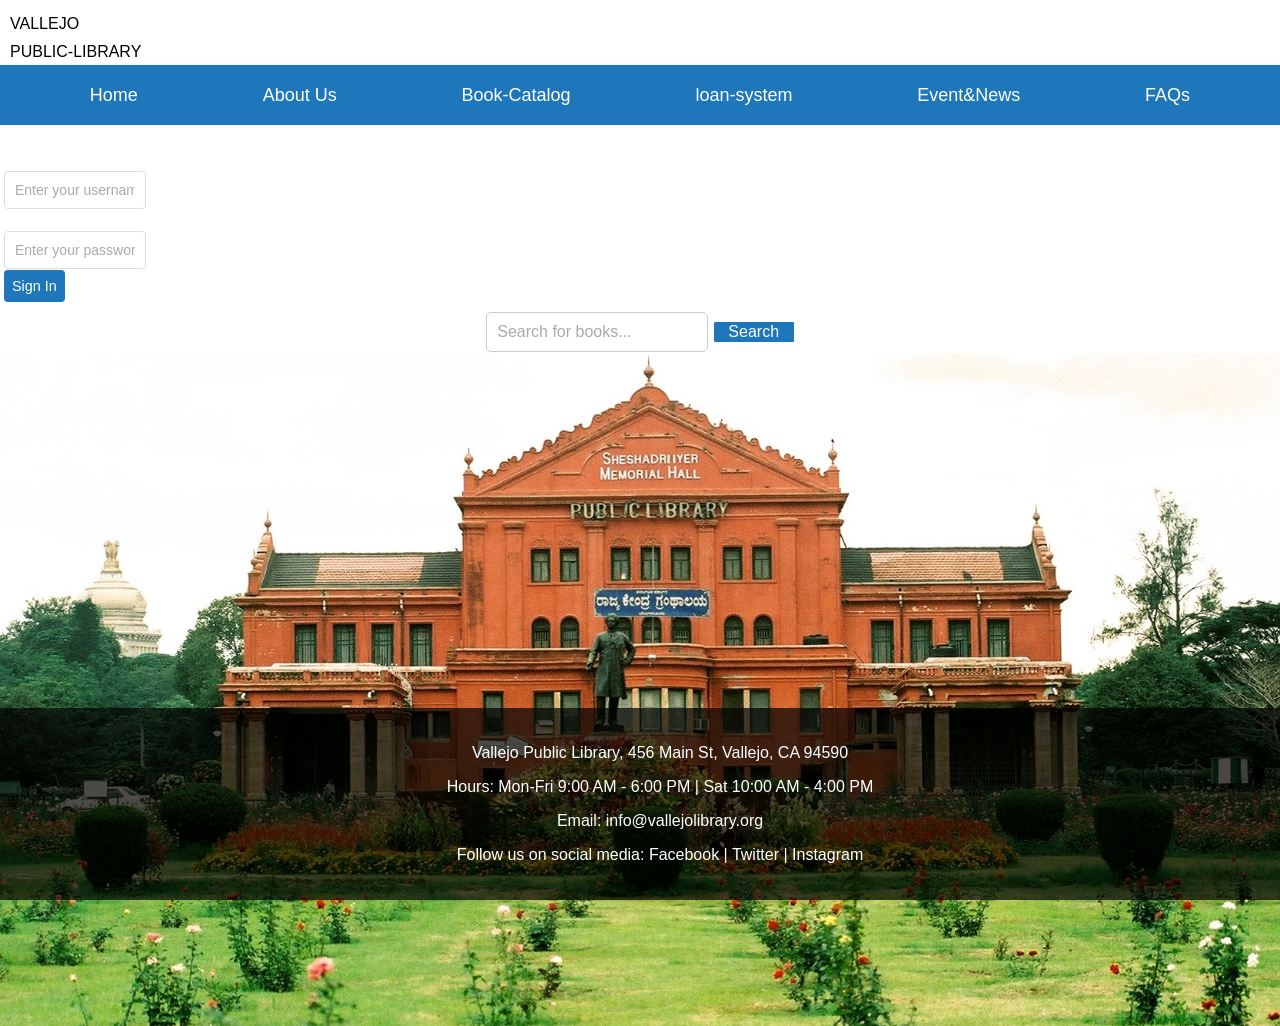
==== index.html @ d20e431f "Initial commit" ====
<!DOCTYPE html>
<html lang="en">
<head>
    <meta charset="UTF-8">
    <meta name="viewport" content="width=device-width, initial-scale=1.0">
    <meta http-equiv="X-UA-Compatible" content="ie=edge">
    <title>Vallejo Public Library</title>
    <link rel="stylesheet" href="styles/style.css"> <!-- Link to external CSS file -->
</head>
<body>
    <!-- Header sign in-->
    <div class="signin-container">
        <h2>Sign In</h2>
        <form action="/signin" method="POST">
            <label for="username">Username</label>
            <input type="text" id="username" name="username" placeholder="Enter your username" required>
    
            <label for="password">Password</label>
            <input type="password" id="password" name="password" placeholder="Enter your password" required>
    
            <button type="submit">Sign In</button>
        </form>
    </div>





    <!-- Header 部分，将图书馆名称和导航栏放在一起 -->
    <header class="header-container">
        <!-- 图书馆名称部分 -->
        <div class="library-name">
            <div class="library-part Vallejo">VALLEJO</div>
            <div class="library-part public-library">PUBLIC-LIBRARY</div>
        </div>

        <!-- 导航栏部分 -->
        <nav>
            <ul class="navbar-container">
                <li><a href="index.html">Home</a></li>
                <li><a href="about.html">About Us</a></li>
                <li class="dropdown">
                    <a href="book-catalog.html">Book-Catalog</a>
                    <div class="dropdown-content">
                        <a href="tech-books.html">Tech</a>
                        <a href="art-books.html">Art</a>
                        <a href="new-arrivals.html">New Arrivals</a>
                        <a href="book-catalog.html">Browse All Books</a>
                    </div>
                </li>
                <li class="dropdown">
                    <a href="loan-system.html">loan-system</a>
                    <div class="dropdown-content">
                        <a href="borrowing-guide.html">Borrowing Guide</a>
                        <a href="loan-system.html">Get Library Card</a>
                    </div>
                </li>
                <li class="dropdown">
                    <a href="events&news.html">Event&News</a>
                    <div class="dropdown-content">
                        <a href="event.html">Event</a>
                        <a href="news.html">News</a>
                    </div>
                </li>
                <li class="dropdown">
                    <a href="FAQs.html">FAQs</a>
                    <div class="dropdown-content">
                        <a href="FAQs.html">Any question? Email Us!</a>
                    </div>
                </li>
            </ul>
        </nav>
    </header>

    <!-- 搜索框部分 -->
    <div class="search-container">
        <form action="/search" method="GET">
            <input type="text" name="query" placeholder="Search for books..." class="search-input">
            <button type="submit" class="search-button">Search</button>
        </form>
    </div>

    <!-- 主内容区域 -->
    <div class="content">
        <!-- This is where your page content will go -->
    </div>

    <!-- 底部部分 -->
    <footer>
        <p>Vallejo Public Library, 456 Main St, Vallejo, CA 94590</p>
        <p>Hours: Mon-Fri 9:00 AM - 6:00 PM | Sat 10:00 AM - 4:00 PM</p>
        <p>Email: <a href="mailto:info@vallejolibrary.org">info@vallejolibrary.org</a></p>
        <p>Follow us on social media: 
            <a href="https://facebook.com/VallejoLibrary">Facebook</a> | 
            <a href="https://twitter.com/VallejoLibrary">Twitter</a> | 
            <a href="https://instagram.com/VallejoLibrary">Instagram</a>
        </p>
    </footer>

    <img src="images/2.jpg" alt="Vallejo Public Library" class="background-image2">
    
    <script src="scripts/signin.js"></script>

</body>
</html>
---- styles/style.css ----
/* Ensuring the html and body take up full height */
html, body {
    height: 100%;
    margin: 0;
    padding: 0;
    font-family: Arial, sans-serif;
    background-image: url('images/2.jpg'); /* Background image */
    background-size: cover;  /* Make sure the image covers the area without overflow */
    background-position: center center; /* Center the background */
    background-repeat: no-repeat; /* Prevent background image from repeating */
    background-attachment: fixed; /* Fixed background */
    color: white;
    display: flex;
    flex-direction: column;
    justify-content: flex-start;
    align-items: flex-start; /* Align items to the left */
}

/* Library name section */
.library-name {
    display: flex;
    flex-direction: column;
    justify-content: flex-start;
    align-items: left;    
    background-color: white;
    color: black;
    padding: 10px;
    text-align: left;
    font-size: 0.5em;
    width: 100%; /* Shrink the background */
    height: 45px;
    margin: 0 auto; /* Center the element */
}
.library-part {
    font-size: 2em; /* Font size for the two parts of the title */
    margin: 5px 0; /* Space between the two parts */
}

.vallejo {
    font-weight: bold; /* Bold for the "Vallejo" part */
}

.public-library {
    font-weight: normal; /* Normal weight for "Public Library" part */
}

/* Navigation styles */
nav {
    z-index: 1; /* 设置较低的层级，避免覆盖搜索框 */
}
.navbar-container {
    list-style-type: none;
    margin: 0;
    padding: 0;
    background-color: rgb(31, 119, 187); /* Semi-transparent background */
    display: flex;
    justify-content: space-evenly;  /* Center-align the items */
    align-items: center;
    height: 60px;
    width: 100%;
    position: sticky;
}

.navbar-container li {
    margin: 0 20px;
}

.navbar-container a {
    color: white;
    text-decoration: none;
    font-size: 18px;
    padding: 15px;
    display: block;
}

.navbar-container a:hover {
    background-color: #007BFF;  /* Change background on hover */
    border-radius: 5px;
}

/* Search bar styles */
.search-container {
    display: flex;
    justify-content: center;  /* 水平居中搜索框 */
    align-items: center; /* 垂直居中 */
    margin-top: 8px;
    margin-bottom: 0px; /* 给搜索框和下面的内容加一些空间 */
    z-index: 2;
    width: 100%; /* Ensure full width for alignment */
}

.search-input {
    padding: 10px;
    font-size: 1.0em;
    border: 1px solid #ccc;
    border-radius: 5px;
    width: 200px;
    margin-right: 1px;
}

.search-button {
    padding: 1px 1px;
    font-size: 1em;
    background-color: rgb(31, 119, 187);
    color: white;
    border: none;
    border-radius: 1px;
    cursor: pointer;
    width: 80px; /* 缩小按钮的宽度 */
}

.search-button:hover {
    background-color: #0056b3;
}

/* Dropdown menu styles */
/* 设置下拉菜单项的间距 */
/* 隐藏下拉菜单 */
.dropdown {
    position: relative;  /* 需要这个设置让下拉菜单相对于父元素定位 */
}

/* 隐藏下拉菜单 */
.dropdown-content {
    display: none;  /* 默认隐藏下拉菜单 */
    position: absolute;
    background-color: white;  /* 半透明背景 */
    min-width: 160px;
    z-index: 1;
}

/* 当鼠标悬停在dropdown时显示下拉菜单 */
.dropdown:hover .dropdown-content {
    display: block;  /* 鼠标悬停时显示下拉菜单 */
}

/* 下拉菜单项样式 */
.dropdown-content a {
    padding: 10px 15px;  /* 增加项内边距 */
    margin-bottom: 8px;   /* 设置项之间的间距 */
    text-decoration: none;
    color: black;  /* 设置文字颜色 */
    display: block; /* 每个项占据一行 */
}

/* 鼠标悬停时下拉菜单项的样式 */
.dropdown-content a:hover {
    background-color: white#ddd;  /* 鼠标悬停时改变背景色 */
    cursor: pointer;
}






/* Footer styling */
footer {
    background-color: rgba(0, 0, 0, 0.7);
    color: white;
    padding: 20px;
    text-align: center;
    width: 100%; /* Ensures footer spans full width */
    position: fixed;
    bottom: 0;
}

/* Footer links styles */
footer a {
    color: #fff;
    text-decoration: none;
}

footer a:hover {
    text-decoration: underline;
}

/* Header section for image */
header img {
    width: 100%;
    height: auto;
}

h1, h2, h3 {
    font-family: Arial, sans-serif;
    color: white;
}

.background-image2 {
    width: 100%;  /* Set the width of the image to 50% of the container */
    height: auto; /* Maintain the aspect ratio */
    margin-top: 0; /* Add a small space between the search form and the image */
    display: block; /* Ensure the image is displayed as a block element */
    margin-left: auto;
    margin-right: auto;
}

/* Events and News Section Styles */
#events-news {
    background-color: white; /* Semi-transparent background */
    padding: 40px;
    margin-top: 40px;
    border-radius: 10px;
    box-shadow: 0 4px 10px rgba(0, 0, 0, 0.1); /* Adding subtle shadow */
    width: 80%;
    margin: 40px auto;
    color: white;
}

#events-news h2 {
    font-size: 2.5em;
    text-align: center;
    margin-bottom: 30px;
}

/* News Item Styles */
.news-item {
    background-color: white;
    color: #333;
    padding: 20px;
    margin-bottom: 20px;
    border-radius: 10px;
    box-shadow: 0 2px 8px rgba(0, 0, 0, 0.1);
    transition: transform 0.3s ease, box-shadow 0.3s ease;
}

.news-item:hover {
    transform: translateY(-5px); /* Slight lift on hover */
    box-shadow: 0 4px 16px rgba(0, 0, 0, 0.2); /* Stronger shadow on hover */
}

.news-title {
    font-size: 1.8em;
    margin-bottom: 10px;
    color: rgb(31, 119, 187);
}

.news-title a {
    color: inherit;  /* Keep the same color as the parent */
    text-decoration: none;
}

.news-title a:hover {
    text-decoration: underline;
}

.news-date {
    font-size: 1em;
    color: #888;
    margin-bottom: 15px;
}

.news-description {
    font-size: 1.2em;
    color: #444;
    margin-bottom: 20px;
}

.read-more {
    font-size: 1.2em;
    color:rgb(31, 119, 187);
    text-decoration: none;
    font-weight: bold;
}

.read-more:hover {
    text-decoration: underline;
}

/* Ensuring the page scrolls, but header is fixed */
body {
    padding-top: 80px; /* To account for the fixed navbar */
}

header {
    position: fixed;
    top: 0;
    left: 0;
    right: 0;
    z-index: 10;
}

/* Sign In 表单的容器样式 */
.error {
    color: red;
    font-size: 0.9em;
    margin-top: 5px;
}

.signin-container {
    background-color: #fff;
    padding: 2px;
    border-radius: 8px;
    width: 150px;
    margin-left: 2px;  /* 确保左边有一定的间距 */
    margin-top: 0px;   /* 如果你希望表单距离顶部有一定的间距 */
    position: relative;  /* 让它不受 flex 布局的影响 */
    z-index: 2;
}

h2 {
    text-align: center;
    margin-bottom: 20px;
}

label {
    display: block;
    margin-bottom: 5px;
    font-size: 14px;
}

input {
    width: 80%;
    padding: 10px;
    margin-bottom: 1px;
    border: 1px solid #ddd;
    border-radius: 4px;
    font-size: 14px;
}

input::placeholder {
    color: #aaa; /* Light gray color for placeholder text */
}

button {
    width: 100%;
    padding: 8px;
    background-color: rgb(31, 119, 187);
    color: white;
    border: none;
    border-radius: 4px;
    font-size: 16px;
    cursor: pointer;
    width: auto;  /* 设置宽度为自动适应内容 */
    font-size: 0.9em;  /* 调整字体大小 */
}

button:hover {
    background-color: rgb(31, 119, 187)049;
    cursor: pointer;
}




.catalog-images {
    display: flex;
    justify-content: space-around;
    margin-top: 40px;
}

.catalog-item {
    text-align: center;  /* 让文本居中 */
    position: relative;  /* 为了后续的绝对定位 */
}

.catalog-image {
    width: 200px;
    height: 300px;
    object-fit: cover;   /* 保证图片不会变形 */
    border-radius: 8px;  /* 给图片添加圆角效果 */
}

.book-title {
    margin-top: 30px;    /* 给书名增加一点空隙 */
    font-size: 16px;     /* 设置字体大小 */
    color: #333;         /* 设置字体颜色 */
    font-weight: bold;   /* 设置字体加粗 */
}
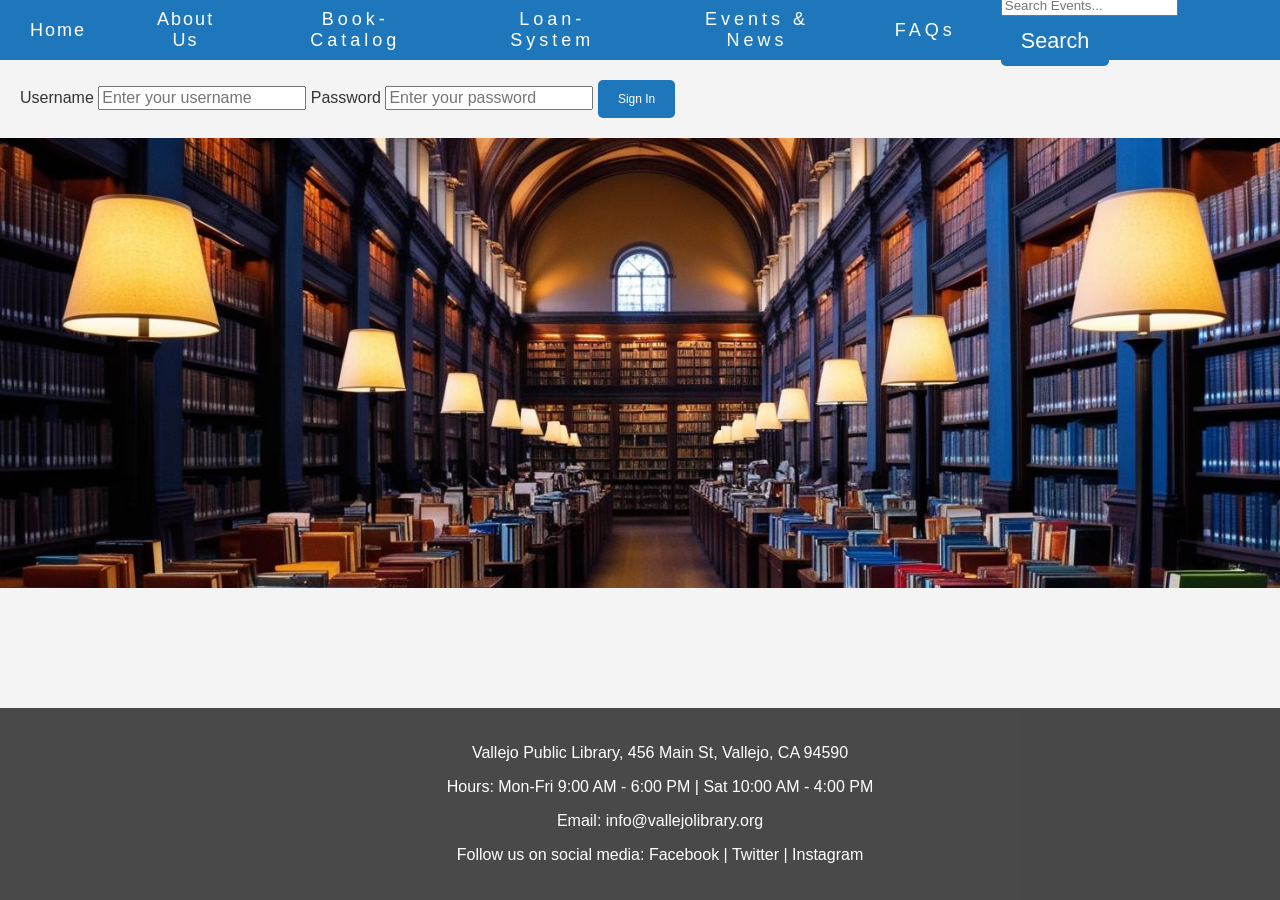
==== commit 4b490a80: "Initial commit for assignment4-html" ====
--- a/index.html
+++ b/index.html
@@ -6,77 +6,63 @@
     <meta http-equiv="X-UA-Compatible" content="ie=edge">
     <title>Vallejo Public Library</title>
     <link rel="stylesheet" href="styles/style.css"> <!-- Link to external CSS file -->
+    <script src="scripts/signin.js" defer></script> <!-- Make sure JS is deferred -->
 </head>
 <body>
+
+    <!-- 导航栏部分 -->
+    <nav>
+        <ul class="navbar-container">
+            <li><a href="index.html">Home</a></li>
+            <li><a href="about.html">About Us</a></li>
+            <li class="dropdown">
+                <a href="book-catalog.html">Book-Catalog</a>
+                <div class="dropdown-content">
+                    <a href="tech-books.html">Tech</a>
+                    <a href="art-books.html">Art</a>
+                    <a href="new-arrivals.html">New Arrivals</a>
+                    <a href="book-catalog.html">Browse All Books</a>
+                </div>
+            </li>
+            <li class="dropdown">
+                <a href="loan-system.html">Loan-System</a>
+                <div class="dropdown-content">
+                    <a href="borrowing-guide.html">Borrowing Guide</a>
+                    <a href="loan-system.html">Get Library Card</a>
+                </div>
+            </li>
+            <li class="dropdown">
+                <a href="events&news.html">Events & News</a>
+                <div class="dropdown-content">
+                    <a href="event.html">Event</a>
+                    <a href="news.html">News</a>
+                </div>
+            </li>
+            <li class="dropdown">
+                <a href="FAQs.html">FAQs</a>
+                <div class="dropdown-content">
+                    <a href="FAQs.html">Any question? Email Us!</a>
+                </div>
+                <li>
+                    <form action="#" method="GET" class="search-form">
+                        <input type="text" id="searchQuery" placeholder="Search Events..." class="search-input" onkeyup="searchNews()">
+                        <button type="submit" class="search-button">Search</button>
+                    </form>
+                </li>
+            </li>
+        </ul>
+    </nav>
+
     <!-- Header sign in-->
     <div class="signin-container">
-        <h2>Sign In</h2>
         <form action="/signin" method="POST">
             <label for="username">Username</label>
             <input type="text" id="username" name="username" placeholder="Enter your username" required>
-    
+
             <label for="password">Password</label>
             <input type="password" id="password" name="password" placeholder="Enter your password" required>
-    
+
             <button type="submit">Sign In</button>
-        </form>
-    </div>
-
-
-
-
-
-    <!-- Header 部分，将图书馆名称和导航栏放在一起 -->
-    <header class="header-container">
-        <!-- 图书馆名称部分 -->
-        <div class="library-name">
-            <div class="library-part Vallejo">VALLEJO</div>
-            <div class="library-part public-library">PUBLIC-LIBRARY</div>
-        </div>
-
-        <!-- 导航栏部分 -->
-        <nav>
-            <ul class="navbar-container">
-                <li><a href="index.html">Home</a></li>
-                <li><a href="about.html">About Us</a></li>
-                <li class="dropdown">
-                    <a href="book-catalog.html">Book-Catalog</a>
-                    <div class="dropdown-content">
-                        <a href="tech-books.html">Tech</a>
-                        <a href="art-books.html">Art</a>
-                        <a href="new-arrivals.html">New Arrivals</a>
-                        <a href="book-catalog.html">Browse All Books</a>
-                    </div>
-                </li>
-                <li class="dropdown">
-                    <a href="loan-system.html">loan-system</a>
-                    <div class="dropdown-content">
-                        <a href="borrowing-guide.html">Borrowing Guide</a>
-                        <a href="loan-system.html">Get Library Card</a>
-                    </div>
-                </li>
-                <li class="dropdown">
-                    <a href="events&news.html">Event&News</a>
-                    <div class="dropdown-content">
-                        <a href="event.html">Event</a>
-                        <a href="news.html">News</a>
-                    </div>
-                </li>
-                <li class="dropdown">
-                    <a href="FAQs.html">FAQs</a>
-                    <div class="dropdown-content">
-                        <a href="FAQs.html">Any question? Email Us!</a>
-                    </div>
-                </li>
-            </ul>
-        </nav>
-    </header>
-
-    <!-- 搜索框部分 -->
-    <div class="search-container">
-        <form action="/search" method="GET">
-            <input type="text" name="query" placeholder="Search for books..." class="search-input">
-            <button type="submit" class="search-button">Search</button>
         </form>
     </div>
 
@@ -91,15 +77,32 @@
         <p>Hours: Mon-Fri 9:00 AM - 6:00 PM | Sat 10:00 AM - 4:00 PM</p>
         <p>Email: <a href="mailto:info@vallejolibrary.org">info@vallejolibrary.org</a></p>
         <p>Follow us on social media: 
-            <a href="https://facebook.com/VallejoLibrary">Facebook</a> | 
-            <a href="https://twitter.com/VallejoLibrary">Twitter</a> | 
-            <a href="https://instagram.com/VallejoLibrary">Instagram</a>
+            <a href="https://facebook.com/VallejoLibrary" target="_blank" rel="noopener noreferrer">Facebook</a> | 
+            <a href="https://twitter.com/VallejoLibrary" target="_blank" rel="noopener noreferrer">Twitter</a> | 
+            <a href="https://instagram.com/VallejoLibrary" target="_blank" rel="noopener noreferrer">Instagram</a>
         </p>
     </footer>
 
+    <!-- Background Image -->
     <img src="images/2.jpg" alt="Vallejo Public Library" class="background-image2">
-    
-    <script src="scripts/signin.js"></script>
 
+    <!-- Dropdown Menu JavaScript -->
+    <script>
+        // Get all dropdown elements
+        const dropdowns = document.querySelectorAll('.dropdown');
+
+        // Add mouseover and mouseout event listeners to each dropdown
+        dropdowns.forEach(dropdown => {
+            const dropdownContent = dropdown.querySelector('.dropdown-content');
+
+            dropdown.addEventListener('mouseover', () => {
+                dropdownContent.style.display = 'block'; // Show the dropdown content
+            });
+
+            dropdown.addEventListener('mouseout', () => {
+                dropdownContent.style.display = 'none'; // Hide the dropdown content
+            });
+        });
+    </script>
 </body>
 </html>
--- a/styles/style.css
+++ b/styles/style.css
@@ -1,160 +1,95 @@
-/* Ensuring the html and body take up full height */
+/* Global Styles for Navbar */
 html, body {
     height: 100%;
     margin: 0;
     padding: 0;
     font-family: Arial, sans-serif;
-    background-image: url('images/2.jpg'); /* Background image */
-    background-size: cover;  /* Make sure the image covers the area without overflow */
-    background-position: center center; /* Center the background */
-    background-repeat: no-repeat; /* Prevent background image from repeating */
-    background-attachment: fixed; /* Fixed background */
-    color: white;
+    background-color: #f4f4f4;
+    color: #333;
     display: flex;
     flex-direction: column;
     justify-content: flex-start;
-    align-items: flex-start; /* Align items to the left */
-}
-
-/* Library name section */
-.library-name {
-    display: flex;
-    flex-direction: column;
-    justify-content: flex-start;
-    align-items: left;    
-    background-color: white;
-    color: black;
-    padding: 10px;
-    text-align: left;
-    font-size: 0.5em;
-    width: 100%; /* Shrink the background */
-    height: 45px;
-    margin: 0 auto; /* Center the element */
-}
-.library-part {
-    font-size: 2em; /* Font size for the two parts of the title */
-    margin: 5px 0; /* Space between the two parts */
-}
-
-.vallejo {
-    font-weight: bold; /* Bold for the "Vallejo" part */
-}
-
-.public-library {
-    font-weight: normal; /* Normal weight for "Public Library" part */
-}
-
-/* Navigation styles */
+    align-items: flex-start;
+}
+
+/* Navbar Styles */
 nav {
-    z-index: 1; /* 设置较低的层级，避免覆盖搜索框 */
-}
+    z-index: 1;
+}
+
 .navbar-container {
     list-style-type: none;
     margin: 0;
     padding: 0;
-    background-color: rgb(31, 119, 187); /* Semi-transparent background */
-    display: flex;
-    justify-content: space-evenly;  /* Center-align the items */
-    align-items: center;
-    height: 60px;
+    background-color: rgb(31, 119, 187); /* Navbar background */
+    display: flex;
+    justify-content: center; /* Center navbar items */
+    align-items: center; /* Vertically center the navbar items */
+    height: 80px;
     width: 100%;
     position: sticky;
-}
-
+    top: 0;
+    font-size: 18px;
+}
+
+/* Navbar List Item */
 .navbar-container li {
-    margin: 0 20px;
-}
-
+    margin: 0 3px; /* Space between navbar items */
+}
+
+/* Navbar Link Styles */
 .navbar-container a {
     color: white;
     text-decoration: none;
     font-size: 18px;
-    padding: 15px;
-    display: block;
-}
-
+    padding: 15px 20px;
+    display: block;
+    text-align: center;
+    box-sizing: border-box;
+}
+
+/* Navbar Link Hover Effect */
 .navbar-container a:hover {
-    background-color: #007BFF;  /* Change background on hover */
+    background-color: #007BFF;  /* Change background color on hover */
     border-radius: 5px;
 }
 
-/* Search bar styles */
-.search-container {
-    display: flex;
-    justify-content: center;  /* 水平居中搜索框 */
-    align-items: center; /* 垂直居中 */
-    margin-top: 8px;
-    margin-bottom: 0px; /* 给搜索框和下面的内容加一些空间 */
-    z-index: 2;
-    width: 100%; /* Ensure full width for alignment */
-}
-
-.search-input {
-    padding: 10px;
-    font-size: 1.0em;
-    border: 1px solid #ccc;
+/* Header Styles */
+header {
+    text-align: center;
+    padding: 20px;
+    background-color: rgb(31, 119, 187); /* Background color for header */
+    color: white;
+    width: 100%;
+}
+
+h1 {
+    font-size: 2.5em;
+    margin: 0;
+}
+
+/* Main Content */
+main {
+    padding: 20px;
+    flex-grow: 1;
+    width: 100%;
+}
+
+button {
+    padding: 10px 20px;
+    background-color: rgb(31, 119, 187);
+    color: white;
+    border: none;
     border-radius: 5px;
-    width: 200px;
-    margin-right: 1px;
-}
-
-.search-button {
-    padding: 1px 1px;
+    cursor: pointer;
     font-size: 1em;
-    background-color: rgb(31, 119, 187);
-    color: white;
-    border: none;
-    border-radius: 1px;
-    cursor: pointer;
-    width: 80px; /* 缩小按钮的宽度 */
-}
-
-.search-button:hover {
-    background-color: #0056b3;
-}
-
-/* Dropdown menu styles */
-/* 设置下拉菜单项的间距 */
-/* 隐藏下拉菜单 */
-.dropdown {
-    position: relative;  /* 需要这个设置让下拉菜单相对于父元素定位 */
-}
-
-/* 隐藏下拉菜单 */
-.dropdown-content {
-    display: none;  /* 默认隐藏下拉菜单 */
-    position: absolute;
-    background-color: white;  /* 半透明背景 */
-    min-width: 160px;
-    z-index: 1;
-}
-
-/* 当鼠标悬停在dropdown时显示下拉菜单 */
-.dropdown:hover .dropdown-content {
-    display: block;  /* 鼠标悬停时显示下拉菜单 */
-}
-
-/* 下拉菜单项样式 */
-.dropdown-content a {
-    padding: 10px 15px;  /* 增加项内边距 */
-    margin-bottom: 8px;   /* 设置项之间的间距 */
-    text-decoration: none;
-    color: black;  /* 设置文字颜色 */
-    display: block; /* 每个项占据一行 */
-}
-
-/* 鼠标悬停时下拉菜单项的样式 */
-.dropdown-content a:hover {
-    background-color: white#ddd;  /* 鼠标悬停时改变背景色 */
-    cursor: pointer;
-}
-
-
-
-
-
-
-/* Footer styling */
+}
+
+button:hover {
+    background-color: hwb(211 0% 0%);
+}
+
+/* Footer Styles */
 footer {
     background-color: rgba(0, 0, 0, 0.7);
     color: white;
@@ -175,174 +110,7 @@
     text-decoration: underline;
 }
 
-/* Header section for image */
-header img {
-    width: 100%;
-    height: auto;
-}
-
-h1, h2, h3 {
-    font-family: Arial, sans-serif;
-    color: white;
-}
-
-.background-image2 {
-    width: 100%;  /* Set the width of the image to 50% of the container */
-    height: auto; /* Maintain the aspect ratio */
-    margin-top: 0; /* Add a small space between the search form and the image */
-    display: block; /* Ensure the image is displayed as a block element */
-    margin-left: auto;
-    margin-right: auto;
-}
-
-/* Events and News Section Styles */
-#events-news {
-    background-color: white; /* Semi-transparent background */
-    padding: 40px;
-    margin-top: 40px;
-    border-radius: 10px;
-    box-shadow: 0 4px 10px rgba(0, 0, 0, 0.1); /* Adding subtle shadow */
-    width: 80%;
-    margin: 40px auto;
-    color: white;
-}
-
-#events-news h2 {
-    font-size: 2.5em;
-    text-align: center;
-    margin-bottom: 30px;
-}
-
-/* News Item Styles */
-.news-item {
-    background-color: white;
-    color: #333;
-    padding: 20px;
-    margin-bottom: 20px;
-    border-radius: 10px;
-    box-shadow: 0 2px 8px rgba(0, 0, 0, 0.1);
-    transition: transform 0.3s ease, box-shadow 0.3s ease;
-}
-
-.news-item:hover {
-    transform: translateY(-5px); /* Slight lift on hover */
-    box-shadow: 0 4px 16px rgba(0, 0, 0, 0.2); /* Stronger shadow on hover */
-}
-
-.news-title {
-    font-size: 1.8em;
-    margin-bottom: 10px;
-    color: rgb(31, 119, 187);
-}
-
-.news-title a {
-    color: inherit;  /* Keep the same color as the parent */
-    text-decoration: none;
-}
-
-.news-title a:hover {
-    text-decoration: underline;
-}
-
-.news-date {
-    font-size: 1em;
-    color: #888;
-    margin-bottom: 15px;
-}
-
-.news-description {
-    font-size: 1.2em;
-    color: #444;
-    margin-bottom: 20px;
-}
-
-.read-more {
-    font-size: 1.2em;
-    color:rgb(31, 119, 187);
-    text-decoration: none;
-    font-weight: bold;
-}
-
-.read-more:hover {
-    text-decoration: underline;
-}
-
-/* Ensuring the page scrolls, but header is fixed */
-body {
-    padding-top: 80px; /* To account for the fixed navbar */
-}
-
-header {
-    position: fixed;
-    top: 0;
-    left: 0;
-    right: 0;
-    z-index: 10;
-}
-
-/* Sign In 表单的容器样式 */
-.error {
-    color: red;
-    font-size: 0.9em;
-    margin-top: 5px;
-}
-
-.signin-container {
-    background-color: #fff;
-    padding: 2px;
-    border-radius: 8px;
-    width: 150px;
-    margin-left: 2px;  /* 确保左边有一定的间距 */
-    margin-top: 0px;   /* 如果你希望表单距离顶部有一定的间距 */
-    position: relative;  /* 让它不受 flex 布局的影响 */
-    z-index: 2;
-}
-
-h2 {
-    text-align: center;
-    margin-bottom: 20px;
-}
-
-label {
-    display: block;
-    margin-bottom: 5px;
-    font-size: 14px;
-}
-
-input {
-    width: 80%;
-    padding: 10px;
-    margin-bottom: 1px;
-    border: 1px solid #ddd;
-    border-radius: 4px;
-    font-size: 14px;
-}
-
-input::placeholder {
-    color: #aaa; /* Light gray color for placeholder text */
-}
-
-button {
-    width: 100%;
-    padding: 8px;
-    background-color: rgb(31, 119, 187);
-    color: white;
-    border: none;
-    border-radius: 4px;
-    font-size: 16px;
-    cursor: pointer;
-    width: auto;  /* 设置宽度为自动适应内容 */
-    font-size: 0.9em;  /* 调整字体大小 */
-}
-
-button:hover {
-    background-color: rgb(31, 119, 187)049;
-    cursor: pointer;
-}
-
-
-
-
+/* Catalog Images Section */
 .catalog-images {
     display: flex;
     justify-content: space-around;
@@ -350,20 +118,228 @@
 }
 
 .catalog-item {
-    text-align: center;  /* 让文本居中 */
-    position: relative;  /* 为了后续的绝对定位 */
+    text-align: center;
+    position: relative;
 }
 
 .catalog-image {
     width: 200px;
     height: 300px;
-    object-fit: cover;   /* 保证图片不会变形 */
-    border-radius: 8px;  /* 给图片添加圆角效果 */
+    object-fit: cover;
+    border-radius: 8px;
 }
 
 .book-title {
-    margin-top: 30px;    /* 给书名增加一点空隙 */
-    font-size: 16px;     /* 设置字体大小 */
-    color: #333;         /* 设置字体颜色 */
-    font-weight: bold;   /* 设置字体加粗 */
-}+    margin-top: 30px;
+    font-size: 16px;
+    color: #333;
+    font-weight: bold;
+}
+
+/* Mobile Version (max-width: 480px) */
+@media (max-width: 480px) {
+    .navbar-container {
+        flex-direction: column; /* Stack navbar items vertically */
+        align-items: center; /* Center align items */
+    }
+
+    .navbar-container li {
+        margin: 0; /* Space between items */
+        flex: 1;
+    }
+
+    .navbar-container a {
+        padding: 15px 20px;
+        display: block;
+        text-align: center;
+        width: 100%;  /* Make the anchor tag fill the parent */
+        height: 100%;  /* Make sure the anchor fills the height of the li */
+        box-sizing: border-box; 
+
+    }
+
+    h1 {
+        font-size: 1.8em;
+    }
+
+    button {
+        padding: 8px 16px;
+        font-size: 0em;
+    }
+}
+
+/* Tablet Version (min-width: 481px) and max-width: 768px) */
+@media (min-width: 481px) and (max-width: 768px) {
+    .navbar-container {
+        flex-direction: row; /* Align navbar items horizontally */
+    }
+
+    .navbar-container li {
+        margin: 10px;
+    }
+
+    .navbar-container a {
+        padding: 14px;
+    }
+
+    button {
+        padding: 10px 18px;
+    }
+}
+
+/* Full-size Monitors (larger than 768px) */
+@media (min-width: 769px) {
+    .navbar-container {
+        justify-content: center; /* Center navbar items */
+    }
+
+    .navbar-container li {
+        margin: 0 20px;
+    }
+
+    .navbar-container a {
+        padding: 16px;
+    }
+
+    button {
+        padding: 12px 20px;
+        font-size: 1.2em;
+    }
+}
+* Navbar Dropdown Styles */
+.navbar-container .dropdown {
+    position: relative; /* Needed for dropdown to position correctly */
+}
+
+.navbar-container .dropdown-content {
+    display: none; /* Hide the dropdown by default */
+    position: absolute;
+    background-color: #f1f1f1;
+    min-width: 160px;
+    box-shadow: 0px 8px 16px rgba(0, 0, 0, 0.2);
+    z-index: 1;
+    font-size: 18px;
+}
+
+/* Show dropdown when hovering over the parent */
+.navbar-container .dropdown:hover .dropdown-content {
+    display: block;
+}
+
+/* Dropdown items */
+.navbar-container .dropdown-content a {
+    color: black;
+    padding: 12px 16px;
+    text-decoration: none;
+    display: block;
+}
+
+/* Change color of dropdown items when hovered */
+.navbar-container .dropdown-content a:hover {
+    background-color: #ddd;
+    color: #007BFF; /* This can be your hover color */
+}
+
+/* Keep the main dropdown item (e.g., 'Book-Catalog') unchanged */
+.navbar-container .dropdown > a {
+    color: white;  /* Ensure the text color stays white */
+    text-decoration: none;
+    padding: 15px;
+    display: block;
+    text-align: center;
+    width: 100%;
+    letter-spacing: 4px;
+}
+
+/* Optional: Add hover effect on main dropdown item if needed */
+.navbar-container .dropdown > a:hover {
+    background-color: rgb(16, 95, 159); /* Change hover color of the main item */
+}
+
+/* 使用 Flexbox 居中图片 */
+.background-image-container {
+    display: flex;  /* 启用 Flexbox 布局 */
+    justify-content: center;  /* 水平居中 */
+    align-items: center;  /* 垂直居中 */
+    height: 100vh;  /* 使容器高度为视口高度，确保垂直居中 */
+}
+
+.background-image2 {
+    width: 100%;  /* 调整图片宽度 */
+    height: 50%;  /* 保持纵横比 */
+    object-fit: cover;  /* 确保图片不失真 */
+    text-align: center;
+}
+
+/* Navbar Styles */
+.navbar-container {
+    list-style-type: none;
+    margin: 0;
+    padding: 0;
+    background-color: rgb(31, 119, 187); /* Navbar background */
+    display: flex;
+    justify-content: center; /* Center navbar items */
+    align-items: center; /* Vertically center the navbar items */
+    height: 60px;
+    width: 100%;
+    position: sticky;
+    top: 0;
+    font-size: 18px; /* Make sure font size is consistent */
+}
+
+/* Navbar List Item */
+.navbar-container li {
+    margin: 0 15px; /* Space between navbar items */
+}
+
+/* Navbar Link Styles */
+.navbar-container a {
+    color: white;
+    text-decoration: none;
+    font-size: 18px;  /* Consistent font size */
+    padding: 15px;
+    display: block;
+    text-align: center;
+    letter-spacing: 2px;  /* Optional: Space between letters */
+}
+
+/* Navbar Link Hover Effect */
+.navbar-container a:hover {
+    background-color: #007BFF;  /* Change background color on hover */
+    border-radius: 5px;
+}
+
+/* 第一段的行间距 */
+.history-description {
+    line-height: 1.6; /* 第一段行间距 */
+    margin-bottom: 20px; /* 第一段的底部边距 */
+    padding-left: 10px; /* 左侧内边距 */
+    padding-right: 10px; /* 右侧内边距 */
+}
+
+/* 第二段的行间距 */
+.AboutUs p {
+    line-height: 1.8; /* 第二段行间距，可以设置为不同的值 */
+    margin-bottom: 20px; /* 第二段的底部边距 */
+    padding-left: 10px; /* 左侧内边距 */
+    padding-right: 10px; /* 右侧内边距 */
+}
+/* 修改Sign In 标题的字体大小 */
+/* 修改输入框的字体大小 */
+.signin-container input {
+    font-size: 16px; /* 设置字体大小为16px */
+}
+
+/* 修改按钮的字体大小 */
+.signin-container button {
+    font-size: 12px; /* 设置按钮的字体大小为16px */
+}
+
+
+/* 给 signin-container 设置 flexbox 布局 */
+.signin-container {
+    display: flex;
+    flex-direction: column; /* 设置主轴为垂直方向 */
+    align-items: center; /* 居中对齐内容 */
+    padding: 20px; /* 内边距 */
+}
